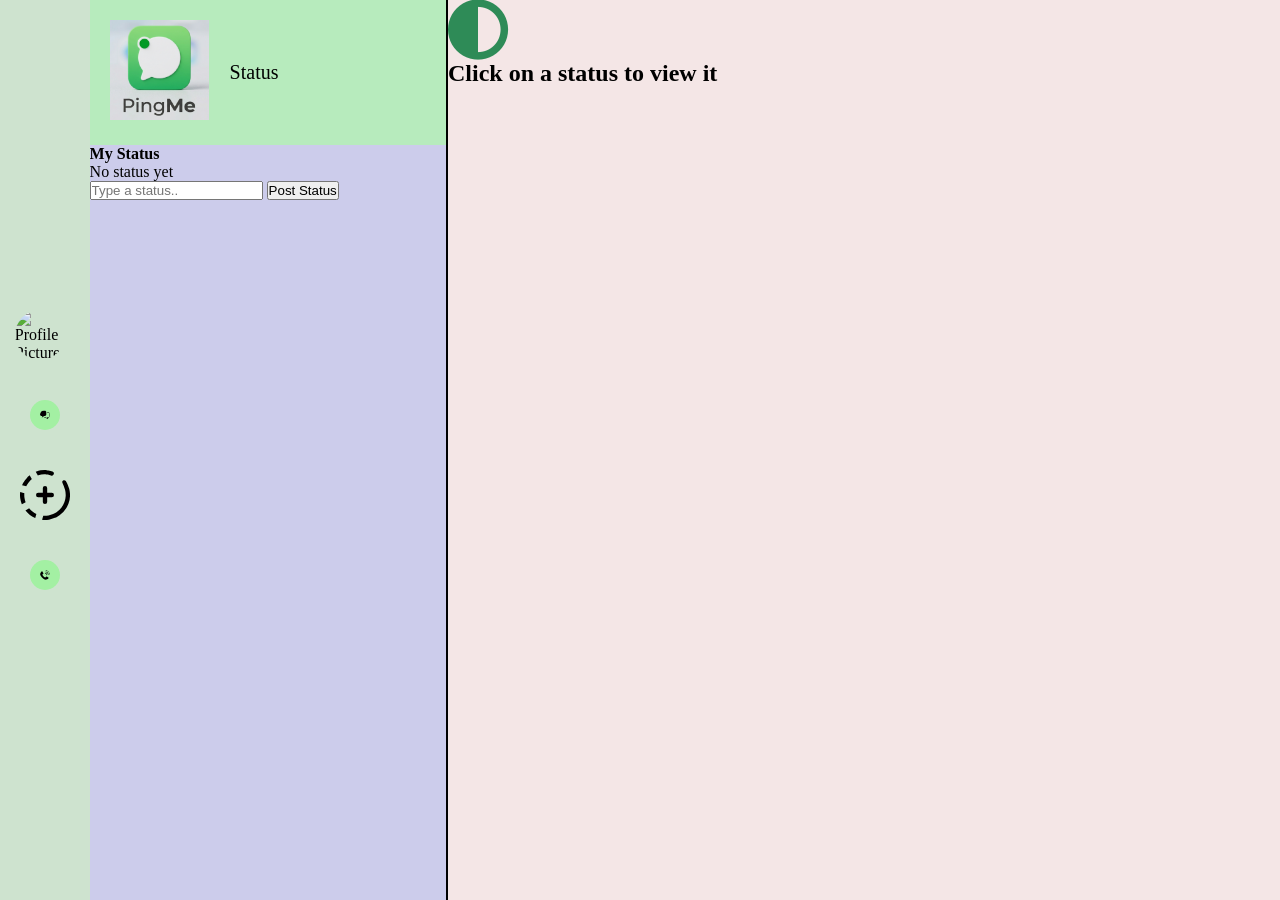
==== assets/html/status.html @ 2c88bd92 "new page: status created and updated" ====
<!DOCTYPE html>
<html lang="en">
<head>
    <meta charset="UTF-8">
    <meta name="viewport" content="width=device-width, initial-scale=1.0">
    <title>PingMe</title>
    <link rel="stylesheet" href="../css/style.css">
    <link rel="stylesheet" href="https://cdnjs.cloudflare.com/ajax/libs/font-awesome/6.5.0/css/all.min.css">
</head>
<body>
    <div class="container">
        <div class="sidebar">
            <img class="profile-pic" src="../images/user.png" alt="Profile Picture">
            <img class="chat-icon" src="../images/speaking-bubbles-black-icon.svg" onclick="window.location.href = index.html">
            <img class="'status-icon" src="../images/stories-icon.svg">
            <img class="call-icon" src="../images/calling-icon.svg">

        </div>
    
        <div class="chatbar">
            <div class="chatbar-header">
                <div class="logo-box">
                    <img src="../images/logo.png" alt="PingMe Logo" class="logologo">
                </div>
                Status
            </div>

            <div class="status-list" id="statusList">

            </div>

            <div class="my-status-box">
                <h4>My Status</h4>
                <p id="myCurrentStatus"> No status yet</p>
                <input type="text" id="statusTextInput" placeholder="Type a status..">
                <button id="postStatusBtn">Post Status</button>
            </div>
        </div>

        <div class="status-view-area" id="statusViewer">
            <div class="status-welcome">
                <i class='fa-solid fa-circle-half-stroke' style="font-size:60px; color:seagreen">  </i>
                <h2>Click on a status to view it</h2>
            </div>
        </div>
    </div>
    <script src="../js/status.js"></script>
    
</body>
</html>
---- assets/css/style.css ----
*,*::before, *::after {
    box-sizing: border-box;
    margin: 0;
    padding: 0;
}

img.logologo{
    width: 100px;
    height: 100px;
    object-fit: contain;
}


:root {
  --green: #25D366;
  --green-dark: #128C7E;
  --green-glow: rgba(37, 211, 102, 0.18);
  --bg: #111B21;
  --bg2: #202C33;
  --surface: #2A3942;
  --border: rgba(37, 211, 102, 0.2);
  --border-hover: rgba(37, 211, 102, 0.4);
  --text: #E9EDEF;
  --text-muted: #8696A0;
  --error: #ff5c5c;
}

body{
    font-family: var(--font-body);
    margin:0;
    overflow: hidden;
    background-image: url('../images/backgroundimg.png');
    background-size: cover;
    background-repeat: no-repeat;
}



.signup-page{
    display: flex;
    width:100%;
    height:100vh;
    align-items: center;
    justify-content: center;
    position: relative;
    background-image: url(../images/ba);
}

.signup-box{
    position: relative;
    color: azure;
    width: 420px;
    background-color:var(--surface);
    display: flex;
    align-items: center;
    justify-content: center;
    border-width: 2px;
    border-color: rgb(255, 255, 255);
    border-radius: 24px;
    border-style: solid;
    flex-direction: column;
    padding: 44px 40px 40px;
    gap: 10px;
    box-shadow:
    0 0 0 1px rgba(0,217,119,0.05),
    0 24px 80px rgba(0,0,0,0.5),
    0 0 60px rgba(0,217,119,0.04);
}


.signup-box img{
    width:52px;
    height:52px;
    object-fit: contain;
    margin-bottom:4px ;
}

.signup-box h2{
    font-family: var(--font-head);
    font-size:24px;
    font-weight: 700;
    color: var(--text);
    letter-spacing: -0.3px;
    margin-bottom: 2px;

}

.signup-box input{
    width: 206px;
    padding:10px;
    font-size: 16px;
    border-color: black;
    border-style: solid;
    border-radius: 10px;
}

.phone-input-row{
    justify-content: center;
    display: flex;
    gap:10px;
    width: 100%;
}

select#countrycode {
  font-size: 13px;
  font-weight: 500;
  color: var(--text);
  background: green;
  border: 1px solid var(--border);
  border-radius: 10px;
  padding: 0 10px;
  height: 48px;
  flex-shrink: 0;
  width: 65px;
  cursor: pointer;
  outline: none;
  transition: border-color 0.2s;
  appearance: none;
  background-image: url("data:image/svg+xml,%3Csvg xmlns='http://www.w3.org/2000/svg' width='12' height='8' viewBox='0 0 12 8'%3E%3Cpath d='M1 1l5 5 5-5' stroke='%2300d977' stroke-width='1.5' fill='none' stroke-linecap='round'/%3E%3C/svg%3E");
  background-repeat: no-repeat;
  background-position: right 10px center;
  padding-right: 28px;
}


select#countrycode{
  font-size: 13px;
  font-weight: 500;
  color: var(--text);
  background: green;
  border: 1px solid var(--border);
  border-radius: 10px;
  padding: 0 10px;
  height: 48px;
  flex-shrink: 0;
  width: 65px;
  cursor: pointer;
  outline: none;
  transition: border-color 0.2s;
  appearance: none;
  background-image: url("data:image/svg+xml,%3Csvg xmlns='http://www.w3.org/2000/svg' width='12' height='8' viewBox='0 0 12 8'%3E%3Cpath d='M1 1l5 5 5-5' stroke='%2300d977' stroke-width='1.5' fill='none' stroke-linecap='round'/%3E%3C/svg%3E");
  background-repeat: no-repeat;
  background-position: right 10px center;
  padding-right: 28px;
}

select#countrycode option {
    background: #1a2b1e;
    color: var(--text);
}

#signupbutton {
    height: 50px;
    width: 100px;
    cursor: pointer;
    margin-top: 8px;
    box-shadow: 0 4px 20px rgba(0, 217, 119, 0.15);
    border: none;
    border-radius: 10px;
    font-size: 15px;
    font-weight: 600;
    letter-spacing: 0.25px;
    font-family: var(--font-head);    
}

#signupbutton:hover{
    background: var(--green-dark);
    box-shadow: 0 6px 28px rgba(15, 64, 42, 0.35);
    transform: translateY(-1px);
}

#signupbutton:active{
    transform: translateY(0);
    box-shadow: 0 2px 10px rgba(0, 217, 119, 0.2);
}

.login-link{
    font-size: 18px;
    color:whitesmoke;
    text-align: center;
    margin-top:4px;
}

.login-link a{
    color: lightgreen;
    text-decoration: none;
    font-weight: 500;
    transition: opacity 0.2s;
}

.login-link a:hover {
    opacity: 0.8;
    text-decoration: underline;
}


#loginbutton {
    height: 50px;
    width: 100px;
    cursor: pointer;
    margin-top: 8px;
    box-shadow: 0 4px 20px rgba(0, 217, 119, 0.15);
    border: none;
    border-radius: 10px;
    font-size: 15px;
    font-weight: 600;
    letter-spacing: 0.25px;
    font-family: var(--font-head);    
}

#loginbutton:hover{
    background: var(--green-dark);
    box-shadow: 0 6px 28px rgba(15, 64, 42, 0.35);
    transform: translateY(-1px);
}

#loginbutton:active{
    transform: translateY(0);
    box-shadow: 0 2px 10px rgba(0, 217, 119, 0.2);
}

#verifyOtpBtn {
    height: 50px;
    width: 75%;
    justify-items: center;
    cursor: pointer;
    margin-top: 8px;
    background: var(--green);
    border: none;
    border-radius: 10px;
    font-size: 18px;
    font-weight: 600;
    letter-spacing: 0.25px;
    font-family: var(--font-head);
    color: #111B21;
    justify-content: center;
    align-items: center;
    display: flex;
    gap:10px;
    width: 100%;
    box-shadow: 0 4px 20px rgba(37, 211, 102, 0.25);
}

#verifyOtpBtn:hover {
    background: var(--green-dark);
    transform: translateY(-1px);
}

#verifyOtpBtn:active {
    transform: translateY(0);
}

#otpInput {
    height: 50px;
    background: var(--bg2);
    border: 1px solid var(--border);
    border-radius: 10px;
    padding: 0 16px;
    font-size: 14px;
    color: var(--text);
    outline: none;
    transition: border-color 0.2s, box-shadow 0.2s;
    justify-content: center;
    display: flex;
    gap:10px;
    width: 100%;
}

#otpInput:focus {
    border-color: var(--green);
    box-shadow: 0 0 0 3px var(--green-glow);
}

.container{
    background-color: rgb(244, 230, 230);
    display: flex;
    height: 100vh;
}

.chatbar{
    background-color: rgb(204, 204, 235);
    width: 28%;
    flex-direction: column;
    border-right: 2px solid black;
    display: flex;
    overflow: hidden;
}

.chatbar-header{
    background-color: hsl(126, 56%, 82%);
    align-items: center;
    display: flex;
    font-size: 20px;
    padding: 20px;
    gap: 20px;

}

.chat-list{
    background-color: rgb(232, 255, 222);
    overflow-y: auto;
    flex:1;
    color: #000000;
}



.chat{
    display: flex;
    padding: 10px;    
    align-items: center;
    border-radius: 10px;
    color: #000000;
    background-color: #2dd14a;
}

.profile-pic{
    width: 50px;
    height: 50px;
    border-radius: 50%;
    object-fit: cover;
    margin-right: 10px;
    
}

.profile-pic:hover{
    transform: scale(1.05);
}
.chat:hover{
    background: #5bf87c ;
    cursor: pointer;
}
.chat-name{
    font-size: 20px;
    font-weight: bold;
}

.chat-info{
    display: flex;
    flex-direction: column;
    margin-left: 10px;
}

.chat-message{
    font-size: 20px;
    padding: 10px;
}

.chat-window{
    background-color: rgb(0, 0, 0);
    width : 70%;
    display: flex;
    flex-direction: column;
}

.chat-header{
    background-color: rgb(179, 241, 210);
    display : flex;
    align-items: center;
    padding:20px;
    border-bottom: #000000 2px solid;
    font-size: 20px;
    flex-shrink: 0;
    color: #000000;
    
}

.chat-title{
    margin-left: 10px;
    font-size: 20px;
    font-weight: bold;
    color: #000000;
}

.chat-icons{
    margin-left: auto;
    display: flex;
    gap: 10px;
    font-size: 20px;
}

.chat-icons i{
    cursor: pointer;
}

.chat-icons i:hover{
    color: gray;
}

.recieved-message{
    background-color: rgb(222, 244, 226);
    font-size: 20px;
    max-width: 60%;
    padding: 10px 14px;
    margin:10px;    
    border-radius: 10px;
    box-shadow: 10px 10px 15px rgba(0, 0, 0, 0.1);
    word-wrap:break-word;
    display: inline-block;
    align-self: flex-start;
    color: #000000;

}

.sent-message{
    background-color: rgb(236, 255, 236);
    font-size: 20px;
    max-width: 40%;
    padding: 10px;
    margin:10px;
    margin-left: auto;
    border-radius: 10px;
    color: #000000;
    
    word-wrap:break-word;
    
    box-shadow: 10px 10px 15px rgba(0, 0, 0, 0.1);
    align-self: flex-end;
}

.input-message{
    background-color: var(--bg2);
    padding: 10px;
    display: flex;
    align-items: center;
}

.input-message input{
    flex:1;
    padding: 10px;
    font-size: 20px;
    border-radius: 20px;
    border: 1px solid #ccc;
    flex-shrink: 0;

}

.input-message button{
    background-color: #def4e2;
    padding: 10px;
    font-size: 20px;
    border-radius: 20px;
    border: none;
    cursor: pointer;
    margin-right: 10px;
    margin-left: 10px;
}

#attachment{
    background-color: #def4e2;
    padding: 10px;
    font-size: 20px;
    border-radius:90px;
    border: none;
    cursor: pointer;
    margin-right: 10px;
}

#attachment:hover{
    background-color: #73ff8d
}

.input-message button:hover{
    background-color: #98bbe5;
}


.message-area{
    display: flex;
    flex-direction: column;
    flex: 1;
    overflow-y: auto;
    background-image: url('../images/backgroundimg.png');
    background-size: cover;
    opacity: 1;
}

.timestamp{
    font-size: 12px;
    color: gray;
    margin-top: 5px;
}

.app-header{
    background-color: lightcoral;
    padding: 10px;
    text-align: center;
    color: white;
}


.sidebar{
    width: 7%;
    background-color: var(--green-glow);
    display: flex;
    flex-direction: column;
    align-items: center;
    padding:20px;
    justify-content: center;
    gap:40px;     
}

.chat-icon{
    width: 30px;
    height: 30px;
    cursor: pointer;
}

.status-icon{
    width: 30px;
    height: 30px;
    cursor: pointer;
}

.call-icon{
    width: 30px;
    height: 30px;
    cursor: pointer;
}

.search-bar{
    padding: 10px;
    background-color: var(--green);
    border-bottom-right-radius: 10px;
    border-bottom-left-radius: 10px;
    display:flex;
    flex-direction: row;
}

.search-bar input{
    border-radius: 20px;
    width: 100%;
    padding: 8px 10px;
    border: none;
}


.newchat-bar{
    padding: 10px;
    background-color: var(--green);
    border-bottom-right-radius: 10px;
    border-bottom-left-radius: 10px;
    display:flex;
    flex-direction: row;
}

.newchat-bar input{
    border-radius: 20px;
    width: 100%;
    padding: 8px 10px;
    border: none;
}

.top-bars{
    display: flex;
    gap:1px;
    align-items: center;
}

.search-bar input{
    padding: 8px;
}

.newchat-bar{
    display: flex;
    align-items: center;
    gap: 6px;
}

.newchat-bar input{
    padding: 8px;
}

.date-divider{
    align-self: center;
    background-color: rgb(255, 255, 255);
    color: black;
    border-radius: 8px;
    padding: 6px 12px;
    font-size: 12px;
    margin: 10px 0;
}

.status-icon, .call-icon, .chat-icon{
    background-color: rgb(163, 240, 163);
    padding: 10px;
    border-radius: 50px;
    width: 30px;
}

.chat-placeholder{
    display: flex;
    flex-direction: column;
    align-items: center;
    justify-content: center;
    gap: 20px;
    color: white;
    font-size: 20px;

}

.blank-screen{
    display: flex;
    background-image: url('../images/backgroundimg.png');
    width: 70%;
    height: 100vh;
    flex-direction: column;
    justify-content: center;
    align-items: center;
    font-weight: 500;
    background-size: cover;
    background-color: #000000;
}

.blank-screen h2{
    font-size: 40px;
    margin-bottom: 10px;
}

.blank-screen h4{
    opacity: 0.85;
}

#chatWindow{
    display: none;
}

.profile-panel {
    display: none;
    position: absolute;
    left: 60px;
    top: 0;
    width: 300px;
    height: 100%;
    background: white;
    flex-direction: column;
    z-index: 100;
    box-shadow: 2px 0 10px rgba(0,0,0,0.2);
}
.profile-panel-header {
    background: seagreen;
    color: white;
    padding: 20px;
    display: flex;
    align-items: center;
    gap: 20px;
    font-size: 18px;
    cursor: pointer;
}
.profile-panel-body {
    display: flex;
    flex-direction: column;
    align-items: center;
    padding: 20px;
    gap: 10px;
}
.profile-panel-pic {
    width: 100px;
    height: 100px;
    border-radius: 50%;
    object-fit: cover;
    cursor: pointer;
}
.profile-panel-body input[type="text"] {
    width: 100%;
    padding: 8px;
    font-size: 16px;
    border: 1px solid #ccc;
    border-radius: 8px;
}
.profile-panel-body button {
    background: seagreen;
    color: white;
    border: none;
    padding: 10px 20px;
    border-radius: 20px;
    cursor: pointer;
    font-size: 16px;
}

.other-profile-panel {
    display: none;
    position: absolute;
    right: 0;
    top: 0;
    width: 300px;
    height: 100%;
    background: white;
    flex-direction: column;
    z-index: 100;
    box-shadow: -2px 0 10px rgba(0,0,0,0.2);
}



.msg-search-bar {
    background: white;
    padding: 8px 16px;
    display: flex;
    align-items: center;
    gap: 10px;
    border-bottom: 1px solid #ccc;
}

.msg-search-bar input {
    flex: 1;
    padding: 8px;
    border-radius: 8px;
    border: 1px solid #ccc;
    font-size: 15px;
    outline: none;
}

.msg-search-bar .fa-x {
    cursor: pointer;
    color: gray;
}


.modal {
    display: none;
    position: fixed;
    top: 0; left: 0;
    width: 100%; height: 100%;
    background: rgba(0,0,0,0.5);
    z-index: 200;
    align-items: center;
    justify-content: center;
}

.modal-box {
    background: white;
    padding: 30px;
    border-radius: 12px;
    display: flex;
    flex-direction: column;
    gap: 12px;
    width: 300px;
}

.modal-box h3 { font-size: 20px; }

.modal-box input {
    padding: 10px;
    border: 1px solid #ccc;
    border-radius: 8px;
    font-size: 15px;
}

.modal-box button {
    padding: 10px;
    border: none;
    border-radius: 8px;
    cursor: pointer;
    font-size: 15px;
}

.modal {
    display: none;
    position: fixed;
    top: 0; left: 0;
    width: 100%; height: 100%;
    background: rgba(0,0,0,0.5);
    z-index: 200;
    align-items: center;
    justify-content: center;
}

.modal-box {
    background: white;
    padding: 30px;
    border-radius: 12px;
    display: flex;
    flex-direction: column;
    gap: 12px;
    width: 300px;
}

.modal-box h3 { font-size: 20px; }

.modal-box input {
    padding: 10px;
    border: 1px solid #ccc;
    border-radius: 8px;
    font-size: 15px;
}

.modal-box button {
    padding: 10px;
    border: none;
    border-radius: 8px;
    cursor: pointer;
    font-size: 15px;
}

#addContactBtn { background: seagreen; color: white; }
#cancelContactBtn { background: #eee; }

.user-select-item {
    display: flex;
    justify-content: space-between;
    align-items: center;
    padding: 10px;
    border-radius: 8px;
    cursor: pointer;
    border-bottom: 1px solid #eee;
}
.user-select-item:hover { background: #f0f0f0; }
.user-select-item span { color: gray; font-size: 13px; }
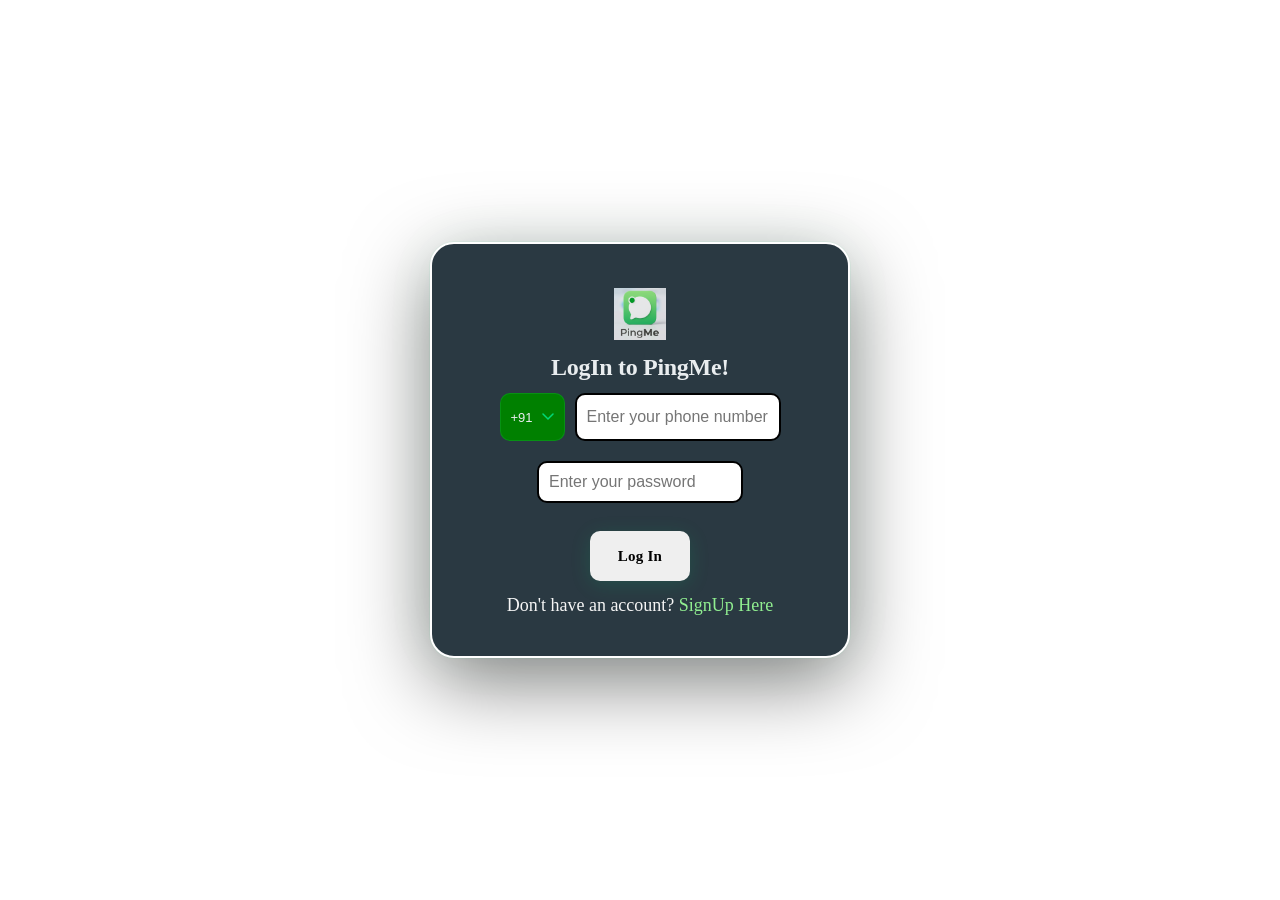
==== commit 15c37792: "chat button redirecting and status viewing enabled" ====
--- a/assets/html/status.html
+++ b/assets/html/status.html
@@ -11,8 +11,8 @@
     <div class="container">
         <div class="sidebar">
             <img class="profile-pic" src="../images/user.png" alt="Profile Picture">
-            <img class="chat-icon" src="../images/speaking-bubbles-black-icon.svg" onclick="window.location.href = index.html">
-            <img class="'status-icon" src="../images/stories-icon.svg">
+            <img class="chat-icon" src="../images/speaking-bubbles-black-icon.svg" onclick="window.location.href = 'index.html'">
+            <img class="status-icon" src="../images/stories-icon.svg">
             <img class="call-icon" src="../images/calling-icon.svg">
 
         </div>
@@ -37,11 +37,11 @@
             </div>
         </div>
 
-        <div class="status-view-area" id="statusViewer">
-            <div class="status-welcome">
+        <div class="status-view-area" id="statusViewArea">
+
                 <i class='fa-solid fa-circle-half-stroke' style="font-size:60px; color:seagreen">  </i>
                 <h2>Click on a status to view it</h2>
-            </div>
+
         </div>
     </div>
     <script src="../js/status.js"></script>
